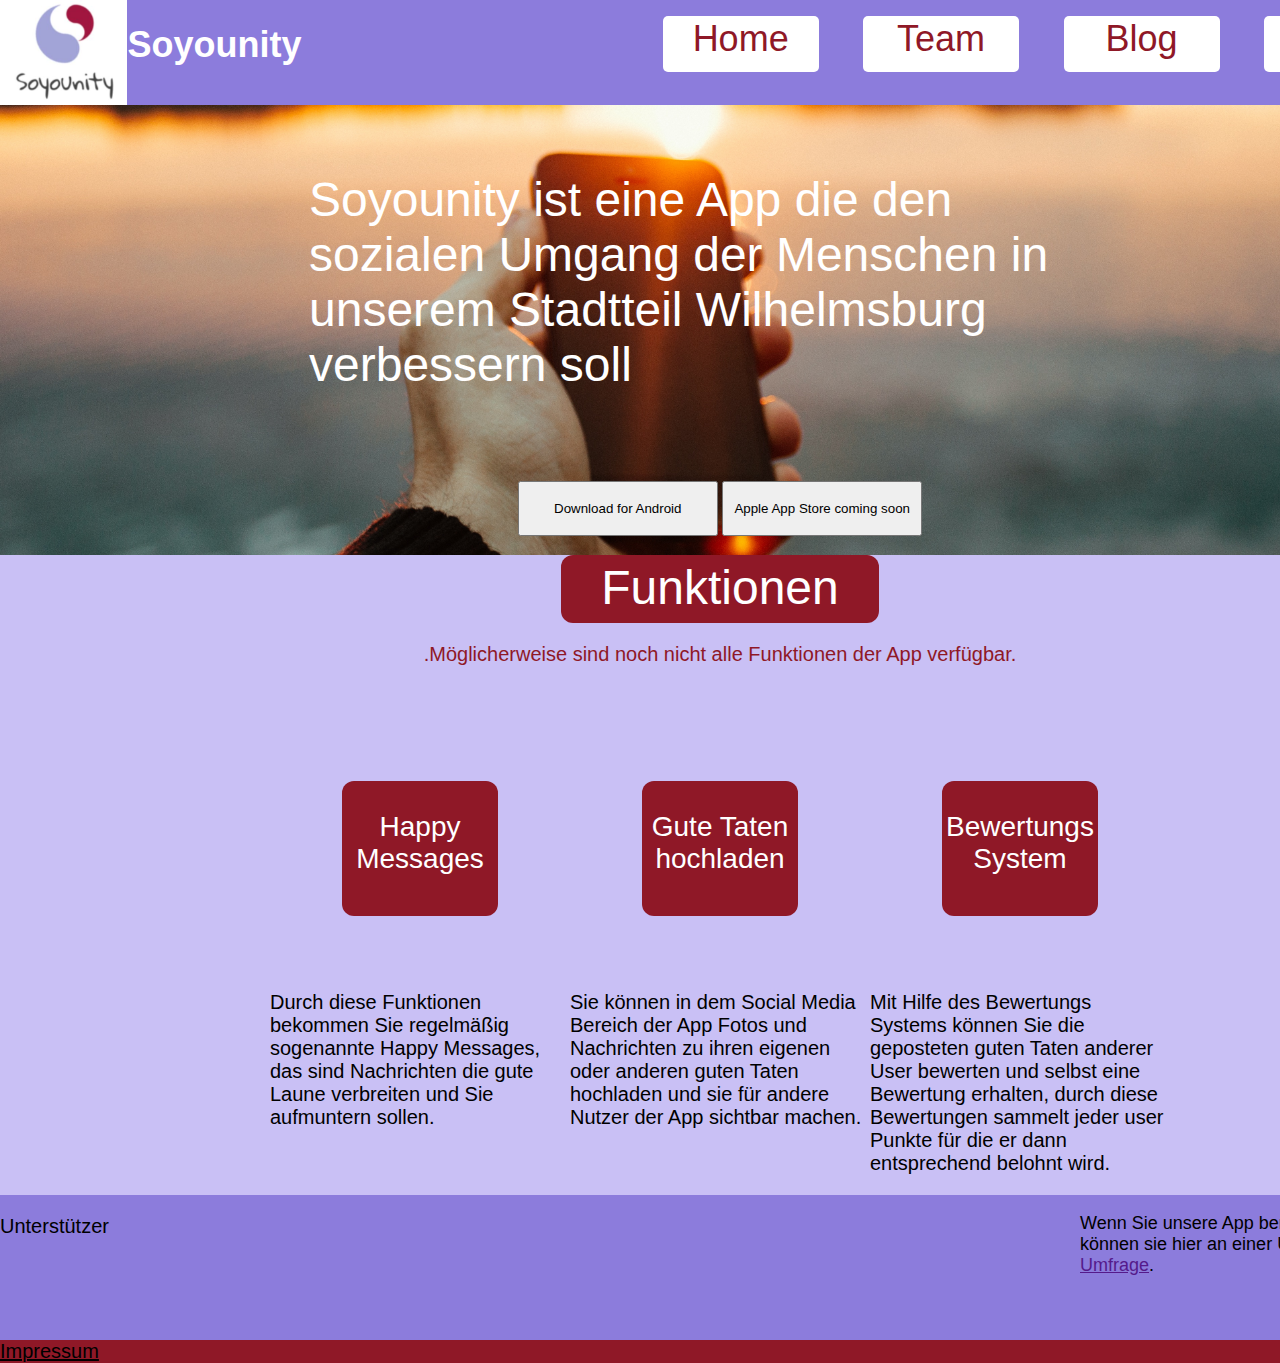
==== index.html @ 6c45c75b "Initial Commit" ====
<!DOCTYPE html>
<html lang="de">
    <head>
        <meta charset="utf-8">
        <title>Soyounity-Home</title>
        <link href="css/styles.css" rel="stylesheet" media="all">
    </head>
    <body>
       <header>
           <div class="header_logo">
               <img src="images/logo.jpg" alt="logo" class="logo_picture">
               <h1 class="logo_text">Soyounity</h1>
           </div>
           <nav>
               <ul>
                   <li class="navigation_button"><a href="index.html">Home</a></li>
                   <li class="navigation_button"><a href="team.html">Team</a></li>
                   <li class="navigation_button"><a href="blog.html">Blog</a></li>
                   <li class="navigation_button"><a href="">Kontakt</a></li>
               </ul>
           </nav>
       </header>
       <main class="home">
           <section class="welcome">
               <!--<img src="images/logo.jpg" alt="logo" class="welcome_logo">-->
               <p class="welcome_text">
                Soyounity ist eine App die den sozialen Umgang der Menschen in unserem Stadtteil Wilhelmsburg verbessern soll
               </p>
               <div class="button_wrapper">
                    <button class="appStore_button appStore_button-android">Download for Android</button>
                    <button class="appStore_button appStore_button-iphone">Apple App Store coming soon</button>
               </div>
           </section>
           <section class="funktionen">
               <div>
                   <p class="funktionen_h">Funktionen</p>
                   <p class="funktionen_text">.Möglicherweise sind noch nicht alle Funktionen der App verfügbar.</p>
               </div>
               <div class="funktionen_teaser_wrapper">
                   <div class="funktionen_teaser">
                        <p class="funktionen_teaser_h">Happy Messages</p>
                        <p class="funktionen_teaser_text">Durch diese Funktionen bekommen Sie regelmäßig sogenannte Happy Messages, das sind Nachrichten die gute Laune verbreiten und Sie aufmuntern sollen.</p>
                    </div>
                    <div class="funktionen_teaser">
                        <p class="funktionen_teaser_h">Gute Taten hochladen</p>
                        <p class="funktionen_teaser_text">Sie können in dem Social Media Bereich der App Fotos und Nachrichten zu ihren eigenen oder anderen guten Taten hochladen und sie für andere Nutzer der App sichtbar machen.</p>
                    </div>
                    <div class="funktionen_teaser">
                        <p class="funktionen_teaser_h">Bewertungs System</p>
                        <p class="funktionen_teaser_text">Mit Hilfe des Bewertungs Systems können Sie die geposteten guten Taten anderer User bewerten und selbst eine Bewertung erhalten, durch diese Bewertungen sammelt jeder user Punkte für die er dann entsprechend belohnt wird.</p>
                    </div>
               </div>
           </section>
       </main>
       <footer>
           <section>
               <div class="unterstuetzer">
                   <p class="unterstuetzer_p">Unterstützer</p>
                   <figure class="figure_1">
                       <img src="" alt="">
                       <figcaption></figcaption>
                   </figure>
                   <figure class="figure_2">
                       <img src="" alt="">
                       <figcaption></figcaption>
                   </figure>
                   <figure class="figure_3">
                       <img src="" alt="">
                       <figcaption></figcaption>
                   </figure>
                    <p class="kontakt_text">Wenn Sie unsere App bereits getestet haben können sie hier an einer Umfrage teilnehmen <a href="">Umfrage</a>.</p>
               </div>
           </section>
           <section class="unterer_footer_teil">
               <a href="" class="impressum">Impressum</a>
               <a href="" class="link_1"></a>
               <a href="" class="link_2"></a>
               <a href="" class="link_3"></a>
           </section>
       </footer>
    </body>
</html>
---- css/styles.css ----
* {
    box-sizing: border-box;
}

body {
    width: 1440px;
    margin: 0 auto;
    font-family: "Lucida Grande", sans-serif;
}

header {
    background: #8C7CDC;
    display: flex;
    justify-content: space-between;
}
nav ul {
    list-style: none;
}

.funktionen {
    background: #C9C0F5;
}

.funktionen_h, .funktionen_teaser_h {
    background: #8F1827;
    color: #fff;
}

.funktionen_h {
    width: 318px;
    height: 68px; 
    background: #8F1827;
    color: #fff;
    margin: 0 auto;
    border-radius: 12px;
    font-size: 48px;
    text-align: center;
    padding-top: 5px;
}

.header_logo {
    display: flex;
}

.logo_picture {
    height: 105px;
}

.welcome_logo {
    height: 370px;
}

.appStore_button {
    width: 200px;
    height: 55px;
}

.logo_text {
    color: white;
    font-size: 36px;
}

.navigation_button {
    display: inline-block;
    background: #fff;
    width: 156px;
    height: 56px;
    color: #fff;
    border-radius: 5px;
    margin: 0 20px;
    font-size: 36px;
    text-align: center;
}

.navigation_button a {
    text-decoration: none;
    color: #8F1827;
    vertical-align: middle;
}

.funktionen_teaser {
    width: 300px;
}
.funktionen_teaser_h {
    width: 156px;
    height: 135px;
    background: #8F1827;
    color: #fff;
    margin: 75px auto;
    border-radius: 12px; 
    font-size: 28px;
    text-align: center;
    padding-top: 10%;  
}


.welcome_text {
    color: #fff;
    width: 822px;
    height: 224px;
    font-size: 48px;
}

.welcome {
    height: 450px;
    background-image: url("../images/backgroundphoto.jpeg");
    background-size: 100%;
    background-position: 50%;
    display: flex;
    flex-direction: column;
    justify-content: space-around;
    align-items: center;
}

.funktionen_teaser_wrapper {
    display: flex;
    justify-content: center;
    margin: 40px 130px 0;
}

.funktionen_text {
    font-size: 20px;
    color: #8F1827;
    text-align: center;
}

.funktionen_teaser_text {
    color: black;
    font-size: 20px
}

.unterstuetzer_wrapper {
    background: #8C7CDC;
}

.unterer_footer_teil {
    background: #8F1827;
}

.unterstuetzer {
    background: #8C7CDC;
    justify-content: space-between;
    height: 145px;
    display: flex;
}

.unterstuetzer_p {
    color: black;
    font-size: 20px;
}

.kontakt_text {
    color: black;
    font-size: 18px;
    width: 25%;
}

.impressum {
    color: black;
    font-size: 20px;
}

/* Styling for team page */

.team {
    display: flex;
    flex-flow: column;
}

.team_h_wrapper {
    width: 100%;
}

.team_member {
    margin: 4% 10%;
    text-align: center;
}

.team_row {
    display: flex;
    justify-content: space-around;
}

.team_img {
    border-radius: 50%;
    height: 150px;
    width: 150px;
    background-size: 250px;
    background-repeat: no-repeat;
}

.team_img-merks {
    background-image: url('../images/team/Team_member_merks.jpg');
    background-position: -76px 0;
}

.team_img-amar {
    background-image: url('../images/team/Team_member_amar.jpg');
    background-position: 6px 0;
    background-size: 150px;
}
.team_img-amir {
    background-image: url('../images/team/Team_member_amir.jpg');
    background-position: -78px -10px;
}

.team_img-daniel {
    background-image: url('../images/team/Team_member_daniel.jpg');
    background-position: 0 -30px;
    background-size: 150px;
}

.team_img-emilia {
    background-image: url('../images/team/Team_member_emilia.jpg');
    background-position: 1px 0;
}

.team_img-erik {
    background-image: url('../images/team/Team_member_erik.jpg');
    background-position: -14px -80px;
    background-size: 179px;
}

.team_img-janine {
    background-image: url('../images/team/Team_member_janine.jpg');
    background-position: -60px -2px;
}

.team_img-joana {
    background-image: url('../images/team/Team_member_joana.jpg');
    background-position: 1px -1px;
    background-size: 150px;
}

.team_img-karina {
    background-image: url('../images/team/Team_member_karina.jpg');
    background-position: 1px -3px;
    background-size: 150px;
}

.team_img-mirko {
    background-image: url('../images/team/Team_member_mirko.jpg');
    background-position: 3px -19px;
    background-size: 146px;
}

.team_img-vanessa {
    background-image: url('../images/team/Team_member_vanessa.jpg');
    background-position: -65px -62px;
    background-size: 280px; 

}
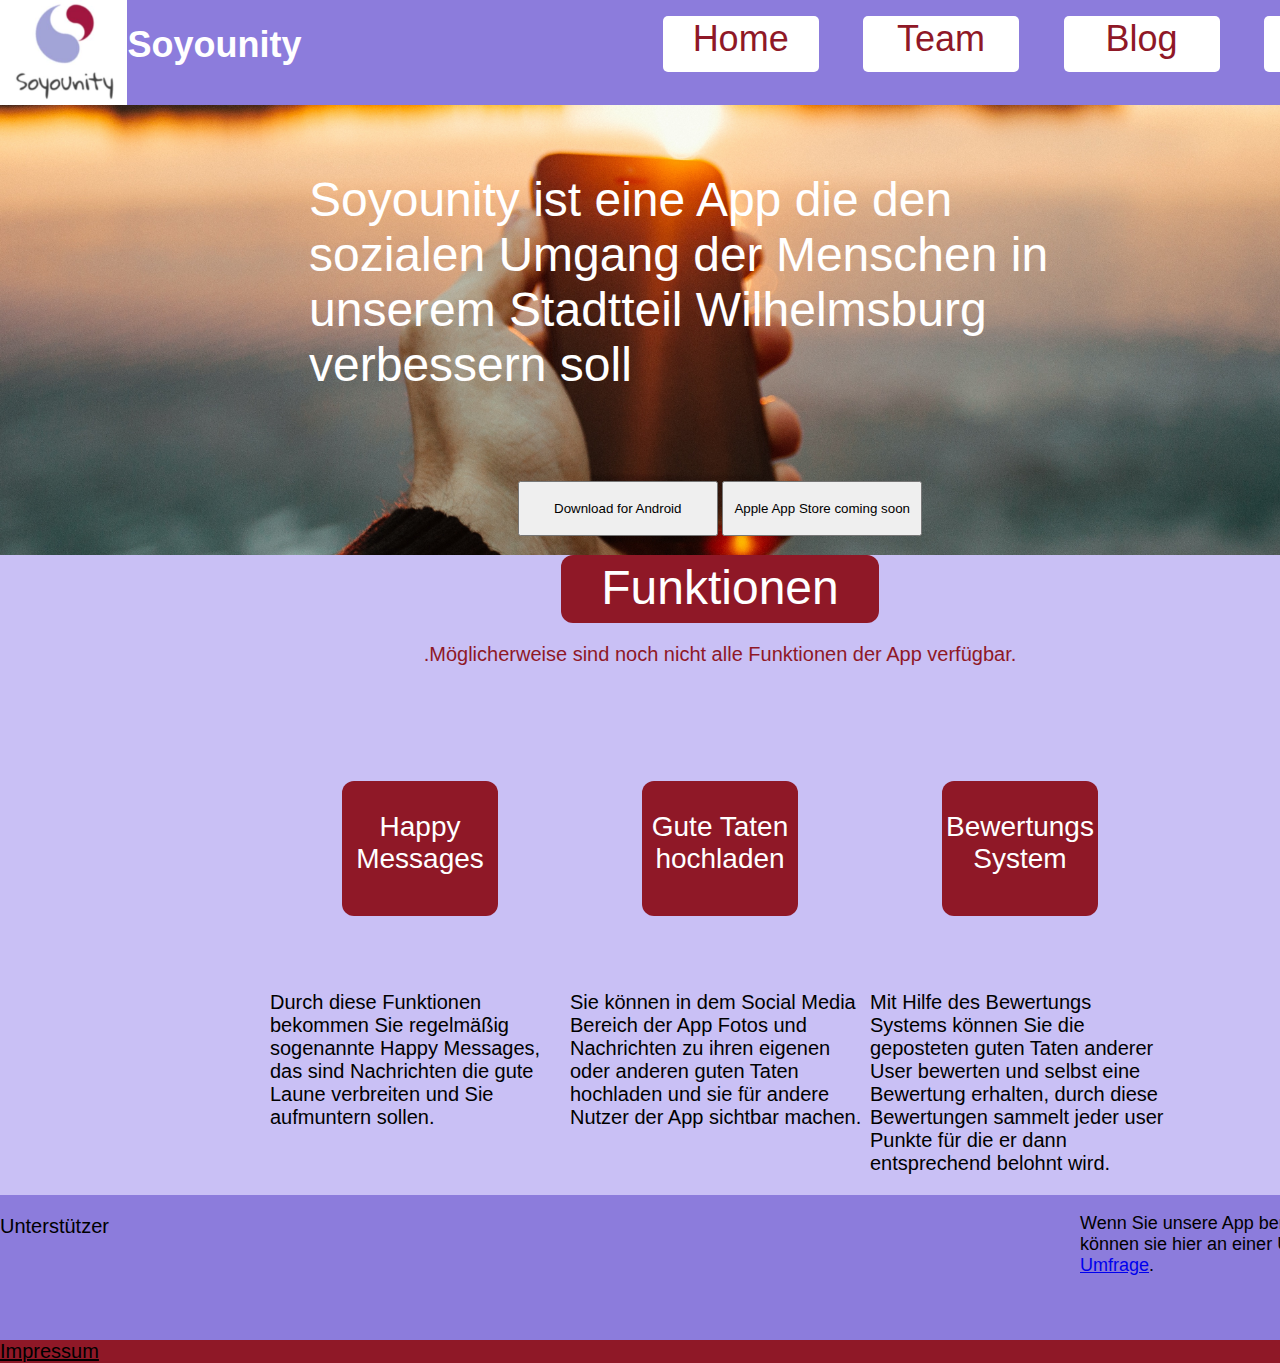
==== commit dfa6c4db: "Link zur Google-Umfrage hinzugefuegt" ====
--- a/index.html
+++ b/index.html
@@ -68,7 +68,8 @@
                        <img src="" alt="">
                        <figcaption></figcaption>
                    </figure>
-                    <p class="kontakt_text">Wenn Sie unsere App bereits getestet haben können sie hier an einer Umfrage teilnehmen <a href="">Umfrage</a>.</p>
+                    <p class="kontakt_text">Wenn Sie unsere App bereits getestet haben können sie hier an einer Umfrage teilnehmen
+                        <a href="https://docs.google.com/forms/d/e/1FAIpQLSdY5xlUiDkzVyg80KOCZ7ufoT4ITLjoXXBxR3NTHu6RrKQb0g/viewform">Umfrage</a>.</p>
                </div>
            </section>
            <section class="unterer_footer_teil">
